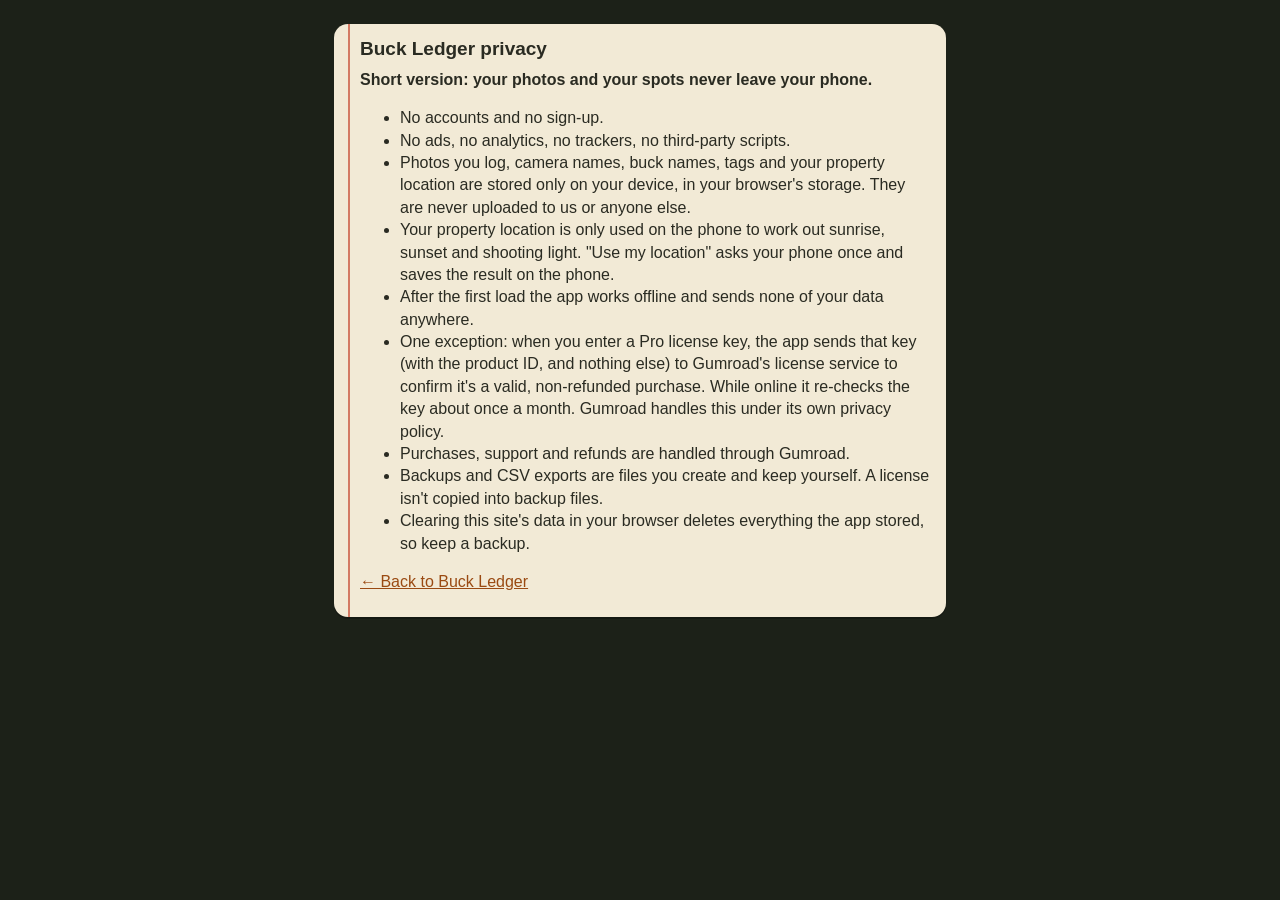
==== privacy.html @ cd7a8b6e "Buck Ledger v1.0.0" ====
<!doctype html><html lang="en"><head><meta charset="utf-8"><meta name="viewport" content="width=device-width, initial-scale=1">
<title>Buck Ledger · Privacy</title><link rel="icon" href="icons/icon.svg"><link rel="stylesheet" href="styles.css"></head>
<body><main class="wrap" style="padding-top:24px">
<div class="paper">
<h2>Buck Ledger privacy</h2>
<p><b>Short version: your photos and your spots never leave your phone.</b></p>
<ul>
<li>No accounts and no sign-up.</li>
<li>No ads, no analytics, no trackers, no third-party scripts.</li>
<li>Photos you log, camera names, buck names, tags and your property location are stored only on your device, in your browser's storage. They are never uploaded to us or anyone else.</li>
<li>Your property location is only used on the phone to work out sunrise, sunset and shooting light. "Use my location" asks your phone once and saves the result on the phone.</li>
<li>After the first load the app works offline and sends none of your data anywhere.</li>
<li>One exception: when you enter a Pro license key, the app sends that key (with the product ID, and nothing else) to Gumroad's license service to confirm it's a valid, non-refunded purchase. While online it re-checks the key about once a month. Gumroad handles this under its own privacy policy.</li>
<li>Purchases, support and refunds are handled through Gumroad.</li>
<li>Backups and CSV exports are files you create and keep yourself. A license isn't copied into backup files.</li>
<li>Clearing this site's data in your browser deletes everything the app stored, so keep a backup.</li>
</ul>
<p><a href="./">← Back to Buck Ledger</a></p>
</div></main></body></html>
---- styles.css ----
:root{--bg:#1c2118;--bg2:#252b20;--line:#3a4331;--text:#eee9da;--muted:#a9ad9a;--paper:#f2ead6;--paper2:#e9dfc4;--ink:#2a2b22;--ink2:#6b6553;--rule:#c9d3dc;--margin:#c8553d;
  --acc:#d9822b;--day:#e0b23c;--light:#d9822b;--dark:#34477a;--ok:#5d8f3e;--danger:#c8553d;--r:14px;--safe-b:env(safe-area-inset-bottom,0px);--safe-t:env(safe-area-inset-top,0px)}
*{box-sizing:border-box;-webkit-tap-highlight-color:transparent}
html,body{margin:0;background:var(--bg);color:var(--text);font:16px/1.4 -apple-system,BlinkMacSystemFont,"Segoe UI",Roboto,Helvetica,Arial,sans-serif;-webkit-text-size-adjust:100%}
a{color:#f0a456}
h1,h2,h3{margin:0 0 8px;line-height:1.2}h1{font-size:23px;letter-spacing:.2px}h2{font-size:19px}h3{font-size:16px}
p{margin:0 0 10px}
.mono{font-family:ui-monospace,"SF Mono",Menlo,Consolas,monospace}
.wrap{max-width:640px;margin:0 auto;padding:calc(12px + var(--safe-t)) 14px calc(100px + var(--safe-b))}
.head{display:flex;align-items:center;gap:10px;margin:2px 0 12px}
.head h1{flex:1;margin:0}
.head .back{color:#f0a456;text-decoration:none;font-size:16px;padding:6px 2px}
.brand{font-family:Georgia,"Times New Roman",serif;font-weight:700}
.muted{color:var(--muted)}.small{font-size:13.5px}.tiny{font-size:12px}
/* paper card = a ledger page */
.paper{background:var(--paper);color:var(--ink);border-radius:var(--r);padding:14px 14px 14px 26px;margin:0 0 12px;position:relative;box-shadow:0 2px 0 rgba(0,0,0,.25)}
.paper::before{content:"";position:absolute;left:14px;top:0;bottom:0;width:2px;background:var(--margin);opacity:.75}
.paper a{color:#9a4a12}
.paper .muted{color:var(--ink2)}
.panel{background:var(--bg2);border:1px solid var(--line);border-radius:var(--r);padding:14px;margin:0 0 12px}
.panel.alert{border-color:var(--acc)}
.btn{display:inline-flex;align-items:center;justify-content:center;gap:6px;min-height:48px;padding:10px 16px;border-radius:12px;border:1px solid var(--line);background:#323a2a;color:var(--text);font:inherit;font-weight:650;cursor:pointer;text-decoration:none;text-align:center}
.btn.go{background:var(--acc);border-color:var(--acc);color:#1d1407}
.btn.ink{background:var(--ink);border-color:var(--ink);color:var(--paper)}
.btn.plain{background:transparent}
.btn.danger{color:#ff9a86;border-color:#6b2f2a}
.btn.block{display:flex;width:100%}
.btn.sm{min-height:38px;padding:6px 12px;font-size:14px}
.btn:disabled{opacity:.45}
.btn-row{display:flex;gap:8px}.btn-row>.btn{flex:1}
.field{display:block;margin:0 0 12px}
.field>span{display:block;font-size:13.5px;color:var(--muted);margin-bottom:4px}
.paper .field>span{color:var(--ink2)}
input[type=text],input[type=number],input[type=date],input[type=time],select,textarea{width:100%;min-height:48px;padding:10px 12px;border-radius:10px;border:1px solid var(--line);background:#14180f;color:var(--text);font:inherit;font-size:16px}
.paper input,.paper select,.paper textarea{background:#fffaf0;color:var(--ink);border-color:#cbbf9f}
select{appearance:none;-webkit-appearance:none;background-image:linear-gradient(45deg,transparent 50%,currentColor 50%),linear-gradient(135deg,currentColor 50%,transparent 50%);background-position:calc(100% - 18px) 50%,calc(100% - 13px) 50%;background-size:5px 5px;background-repeat:no-repeat;padding-right:32px}
/* nav */
#nav{position:fixed;left:0;right:0;bottom:0;background:rgba(22,26,19,.97);border-top:1px solid var(--line);display:flex;padding:4px 4px calc(4px + var(--safe-b));z-index:20}
#nav a{flex:1;display:flex;flex-direction:column;align-items:center;gap:2px;padding:7px 0 5px;color:var(--muted);text-decoration:none;font-size:11.5px;position:relative;font-weight:600}
#nav a svg{width:23px;height:23px}
#nav a.on{color:#f0a456}
#nav a .badge{position:absolute;top:1px;left:calc(50% + 7px);background:var(--acc);color:#1d1407;font-size:10.5px;font-weight:800;border-radius:9px;padding:0 5px;min-width:17px;text-align:center}
#nav.hide{display:none}
/* ledger action strip */
.actions{display:grid;grid-template-columns:repeat(3,1fr);gap:8px;margin-bottom:12px}
.act{display:flex;flex-direction:column;align-items:flex-start;gap:2px;padding:10px 12px;border-radius:12px;background:var(--bg2);border:1px solid var(--line);color:var(--text);text-decoration:none;min-height:64px}
.act b{font-size:15px}.act span{font-size:12px;color:var(--muted)}
.act.hot{border-color:var(--acc);background:#33291b}
.act.main{background:var(--acc);border-color:var(--acc);color:#1d1407}.act.main span{color:#3d2a10}
.filters{display:grid;grid-template-columns:1fr 1fr;gap:8px;margin-bottom:10px}
.filters select{min-height:42px;font-size:15px;padding:6px 30px 6px 10px}
/* the ledger itself */
.ledger{background:var(--paper);color:var(--ink);border-radius:var(--r);overflow:hidden;position:relative;box-shadow:0 2px 0 rgba(0,0,0,.25)}
.ledger::before{content:"";position:absolute;left:58px;top:0;bottom:0;width:2px;background:var(--margin);opacity:.65;z-index:1;pointer-events:none}
.lday{padding:10px 12px 4px 70px;font-family:Georgia,serif;font-weight:700;font-size:14px;color:#7a3d14;border-bottom:1px solid var(--rule);background:var(--paper2)}
.lrow{display:flex;align-items:center;gap:10px;min-height:52px;padding:6px 12px;border-bottom:1px solid var(--rule);color:var(--ink);text-decoration:none;cursor:pointer;width:100%;background:none;border-left:0;border-right:0;border-top:0;font:inherit;text-align:left}
.lrow:last-child{border-bottom:0}
.lrow .tm{width:44px;flex:none;font-family:ui-monospace,"SF Mono",Menlo,Consolas,monospace;font-size:13px;font-weight:700;text-align:right}
.lrow .mk{width:12px;height:12px;border-radius:50%;flex:none;margin-left:6px;border:2px solid transparent}
.mk.day{background:var(--day)}.mk.light{background:var(--paper);border-color:var(--light)!important;background:linear-gradient(90deg,var(--light) 50%,var(--paper) 50%)}.mk.dark{background:var(--dark)}.mk.none{background:#b5ab92}
.lrow .who{flex:1;min-width:0}
.lrow .who b{display:block;white-space:nowrap;overflow:hidden;text-overflow:ellipsis;font-size:15px}
.lrow .who span{font-size:12.5px;color:var(--ink2)}
.lrow .n{font-size:12px;color:var(--ink2);flex:none}
.lrow img{width:52px;height:39px;object-fit:cover;border-radius:5px;flex:none;background:#cfc4a6}
.lpull{display:flex;gap:8px;align-items:center;padding:8px 12px 8px 70px;border-bottom:1px solid var(--rule);font-size:13px;color:#5c5034;background:repeating-linear-gradient(135deg,#efe3c4 0 8px,#f2ead6 8px 16px)}
.legend{display:flex;gap:12px;flex-wrap:wrap;font-size:12.5px;color:var(--muted);margin:8px 2px}
.legend .mk{display:inline-block;width:11px;height:11px;border-radius:50%;margin-right:4px;vertical-align:-1px;border:2px solid transparent}
.paper .legend{color:var(--ink2)}
/* sort pass */
.sp{position:fixed;inset:0;background:#0f120c;z-index:30;display:flex;flex-direction:column}
.sp-top{display:flex;align-items:center;gap:8px;padding:calc(8px + var(--safe-t)) 12px 6px;font-size:14px}
.sp-top .grow{flex:1;min-width:0;white-space:nowrap;overflow:hidden;text-overflow:ellipsis}
.sp-top a,.sp-top button{color:#f0a456;background:none;border:0;font:inherit;font-weight:650;padding:8px 4px;cursor:pointer;text-decoration:none}
.sp-photo{flex:1;min-height:0;display:flex;align-items:center;justify-content:center;position:relative}
.sp-photo img{max-width:100%;max-height:100%;object-fit:contain}
.sp-meta{padding:4px 12px;font-size:13px;color:var(--muted);display:flex;gap:8px;flex-wrap:wrap;align-items:center}
.tray{background:var(--paper);color:var(--ink);border-top-left-radius:18px;border-top-right-radius:18px;padding:10px 12px calc(10px + var(--safe-b))}
.tray .bucks{display:flex;gap:8px;overflow-x:auto;padding-bottom:6px;-webkit-overflow-scrolling:touch}
.tok{flex:none;min-height:46px;padding:8px 14px;border-radius:10px;border:2px solid #cbbf9f;background:#fffaf0;color:var(--ink);font:inherit;font-weight:700;cursor:pointer;white-space:nowrap}
.tok.named{border-color:#9a7a3d}
.tok.on{background:var(--ink);border-color:var(--ink);color:var(--paper)}
.tok.add{border-style:dashed;color:var(--ink2);font-weight:600}
.tray .kinds{display:grid;grid-template-columns:repeat(4,1fr);gap:6px;margin:6px 0}
.tray .kinds .tok{padding:8px 4px}
.tray .commit{display:grid;grid-template-columns:1fr 1fr 1.4fr;gap:6px;margin-top:6px}
.tok.empty{background:#e6dcc0}
/* stamp reader */
.stamp{position:relative;width:100%;height:120px;overflow:hidden;border-radius:10px;background:#000;border:2px solid var(--acc)}
.stamp img{position:absolute;left:0;width:250%;max-width:none}
.stamp-full{width:100%;border-radius:10px;display:block;margin-bottom:8px}
.dt2{display:grid;grid-template-columns:1.2fr 1fr;gap:8px}
/* buck page */
.ring-wrap{display:flex;justify-content:center}
.ring-wrap svg{width:100%;max-width:300px;height:auto}
.strip{display:flex;gap:3px;overflow-x:auto;padding:16px 2px 6px;-webkit-overflow-scrolling:touch;position:relative}
.sday{flex:none;width:22px;height:30px;border-radius:4px;background:#fffaf0;border:1px solid #d6cbaa;font-size:9.5px;color:var(--ink2);display:flex;align-items:flex-end;justify-content:center;padding-bottom:1px;position:relative}
.sday.lit{background:var(--day);border-color:#b58a1c;color:#3d2c05}
.sday.dk{background:var(--dark);border-color:#26355d;color:#dfe5f5}
.sday.seen{background:#b5ab92;border-color:#958a6f;color:#2a2b22}
.sday .mo{position:absolute;top:-15px;left:0;font-size:10.5px;font-weight:700;color:#7a3d14;white-space:nowrap}
.read{margin:0;padding-left:18px;line-height:1.5}.read li{margin-bottom:5px}
.camcount{display:flex;justify-content:space-between;padding:8px 0;border-bottom:1px dashed #cbbf9f;font-size:15px}
.camcount:last-child{border-bottom:0}
/* lists */
.list{list-style:none;margin:0;padding:0}
.list li{border-bottom:1px solid var(--rule)}
.list li:last-child{border-bottom:0}
.list a.item{display:flex;align-items:center;gap:10px;color:var(--ink);text-decoration:none;padding:10px 0}
.list .t{flex:1;min-width:0}.list .t b{display:block;white-space:nowrap;overflow:hidden;text-overflow:ellipsis}
.list .t span{font-size:13px;color:var(--ink2)}
.thumb{width:60px;height:45px;object-fit:cover;border-radius:6px;background:#cfc4a6;flex:none;display:flex;align-items:center;justify-content:center}
.pgrid{display:grid;grid-template-columns:repeat(3,1fr);gap:4px}
.pgrid button,.pgrid a{position:relative;display:block;aspect-ratio:4/3;padding:0;border:2px solid transparent;border-radius:6px;overflow:hidden;background:#cfc4a6;cursor:pointer}
.pgrid img{width:100%;height:100%;object-fit:cover;display:block}
.pgrid .cap{position:absolute;left:0;right:0;bottom:0;font-size:10.5px;padding:1px 4px;background:rgba(0,0,0,.6);color:#fff;font-family:ui-monospace,Menlo,monospace}
.pgrid .sel{border-color:var(--acc)}
.photo-big{width:100%;border-radius:10px;display:block;background:#000}
.pill{display:inline-block;font-size:12px;padding:2px 8px;border-radius:10px;border:1px solid currentColor}
.tip{background:#1f2a35;border:1px solid #34506b;border-radius:12px;padding:10px 12px;font-size:14px;margin:0 0 12px;color:#dde7f0}
.progress{height:10px;background:#cbbf9f;border-radius:6px;overflow:hidden;margin:10px 0}
.progress i{display:block;height:100%;background:var(--acc);width:0;transition:width .2s}
.welcome{text-align:center;padding:22px 16px 18px 26px}
.welcome .big{font-size:42px}
.steps{margin:8px 0 14px;padding-left:22px;text-align:left}.steps li{margin-bottom:6px}
hr{border:0;border-top:1px dashed #cbbf9f;margin:14px 0}
/* sheet + toast */
.sheet-back{position:fixed;inset:0;background:rgba(0,0,0,.55);z-index:40;display:flex;align-items:flex-end;justify-content:center}
.sheet{background:var(--paper);color:var(--ink);border-top-left-radius:18px;border-top-right-radius:18px;width:100%;max-width:640px;max-height:88vh;overflow:auto;padding:18px 16px calc(18px + var(--safe-b))}
.sheet .muted{color:var(--ink2)}
.sheet input{background:#fffaf0;color:var(--ink);border-color:#cbbf9f}
#toast{position:fixed;left:50%;bottom:calc(88px + var(--safe-b));transform:translateX(-50%) translateY(20px);background:var(--paper);color:var(--ink);padding:10px 16px;border-radius:12px;font-weight:650;font-size:14.5px;opacity:0;pointer-events:none;transition:.2s;z-index:60;max-width:90vw;text-align:center;box-shadow:0 4px 18px rgba(0,0,0,.4)}
#toast.show{opacity:1;transform:translateX(-50%) translateY(0)}
@media (min-width:560px){.pgrid{grid-template-columns:repeat(4,1fr)}}
.dt2{grid-template-columns:minmax(0,1.2fr) minmax(0,1fr)}
.dt2 input{min-width:0;padding-left:8px;padding-right:6px}
input[type=date],input[type=time]{-webkit-appearance:none;appearance:none;display:block}
body.full #toast{bottom:auto;top:calc(56px + var(--safe-t))}
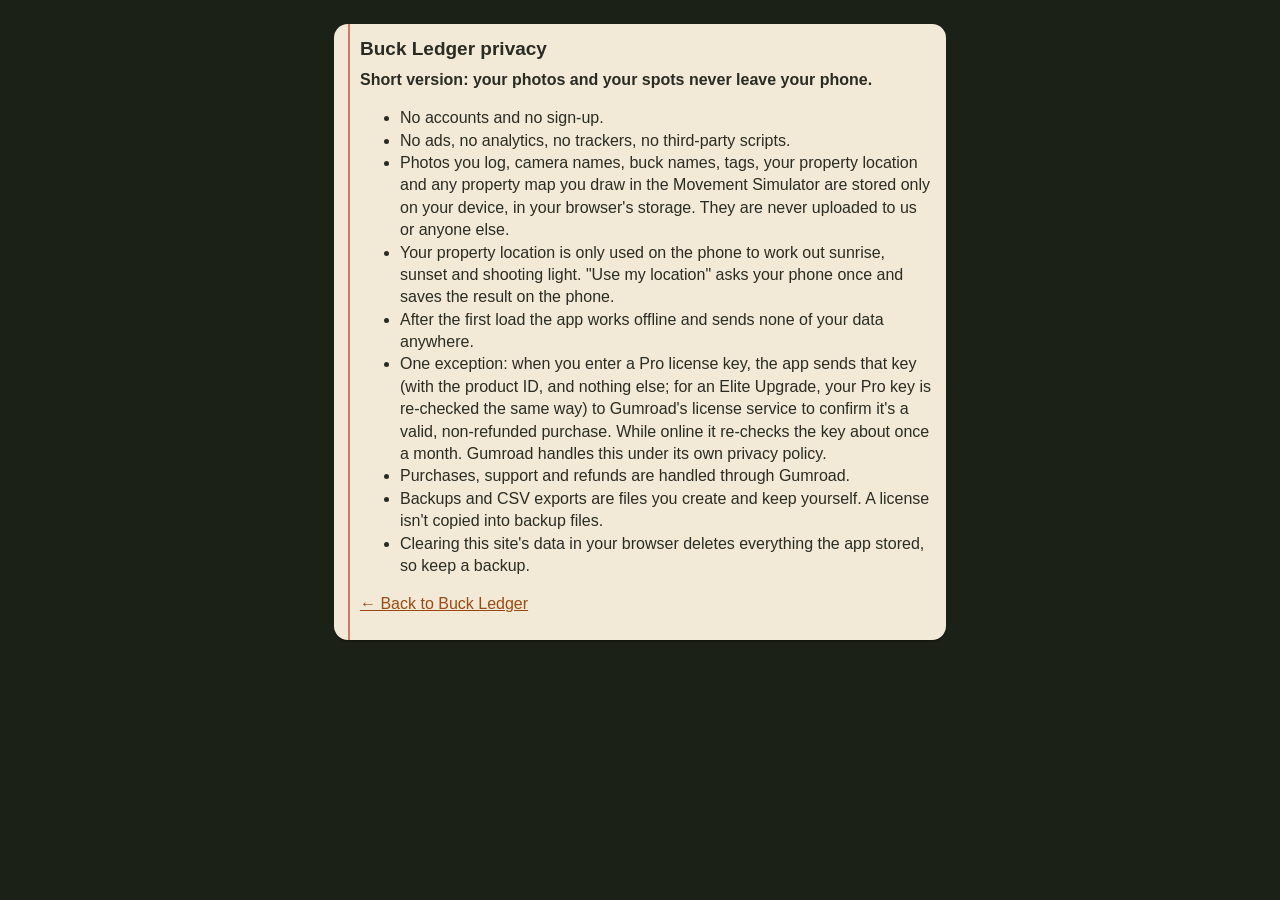
==== commit dee8b965: "v2.0.0: Free/Pro/Elite tiers, Elite Upgrade, Movement Simulator with map editor" ====
--- a/privacy.html
+++ b/privacy.html
@@ -7,10 +7,10 @@
 <ul>
 <li>No accounts and no sign-up.</li>
 <li>No ads, no analytics, no trackers, no third-party scripts.</li>
-<li>Photos you log, camera names, buck names, tags and your property location are stored only on your device, in your browser's storage. They are never uploaded to us or anyone else.</li>
+<li>Photos you log, camera names, buck names, tags, your property location and any property map you draw in the Movement Simulator are stored only on your device, in your browser's storage. They are never uploaded to us or anyone else.</li>
 <li>Your property location is only used on the phone to work out sunrise, sunset and shooting light. "Use my location" asks your phone once and saves the result on the phone.</li>
 <li>After the first load the app works offline and sends none of your data anywhere.</li>
-<li>One exception: when you enter a Pro license key, the app sends that key (with the product ID, and nothing else) to Gumroad's license service to confirm it's a valid, non-refunded purchase. While online it re-checks the key about once a month. Gumroad handles this under its own privacy policy.</li>
+<li>One exception: when you enter a Pro license key, the app sends that key (with the product ID, and nothing else; for an Elite Upgrade, your Pro key is re-checked the same way) to Gumroad's license service to confirm it's a valid, non-refunded purchase. While online it re-checks the key about once a month. Gumroad handles this under its own privacy policy.</li>
 <li>Purchases, support and refunds are handled through Gumroad.</li>
 <li>Backups and CSV exports are files you create and keep yourself. A license isn't copied into backup files.</li>
 <li>Clearing this site's data in your browser deletes everything the app stored, so keep a backup.</li>
--- a/styles.css
+++ b/styles.css
@@ -136,3 +136,12 @@
 .dt2 input{min-width:0;padding-left:8px;padding-right:6px}
 input[type=date],input[type=time]{-webkit-appearance:none;appearance:none;display:block}
 body.full #toast{bottom:auto;top:calc(56px + var(--safe-t))}
+.ledger::before{left:66px}
+.lrow .tm{width:52px;font-size:12.5px}
+.lday,.lpull{padding-left:78px}
+.tiers{display:grid;gap:6px}
+.tier{display:flex;flex-direction:column;border:2px solid #cbbf9f;border-radius:10px;padding:8px 10px;background:#fffaf0}
+.tier b{font-size:15px}.tier span{font-size:13px;color:var(--ink2)}
+.tier.cur{border-color:var(--ink);box-shadow:0 0 0 1px var(--ink) inset}
+#nav a{font-size:10.5px}
+#sim-root{margin-top:4px}
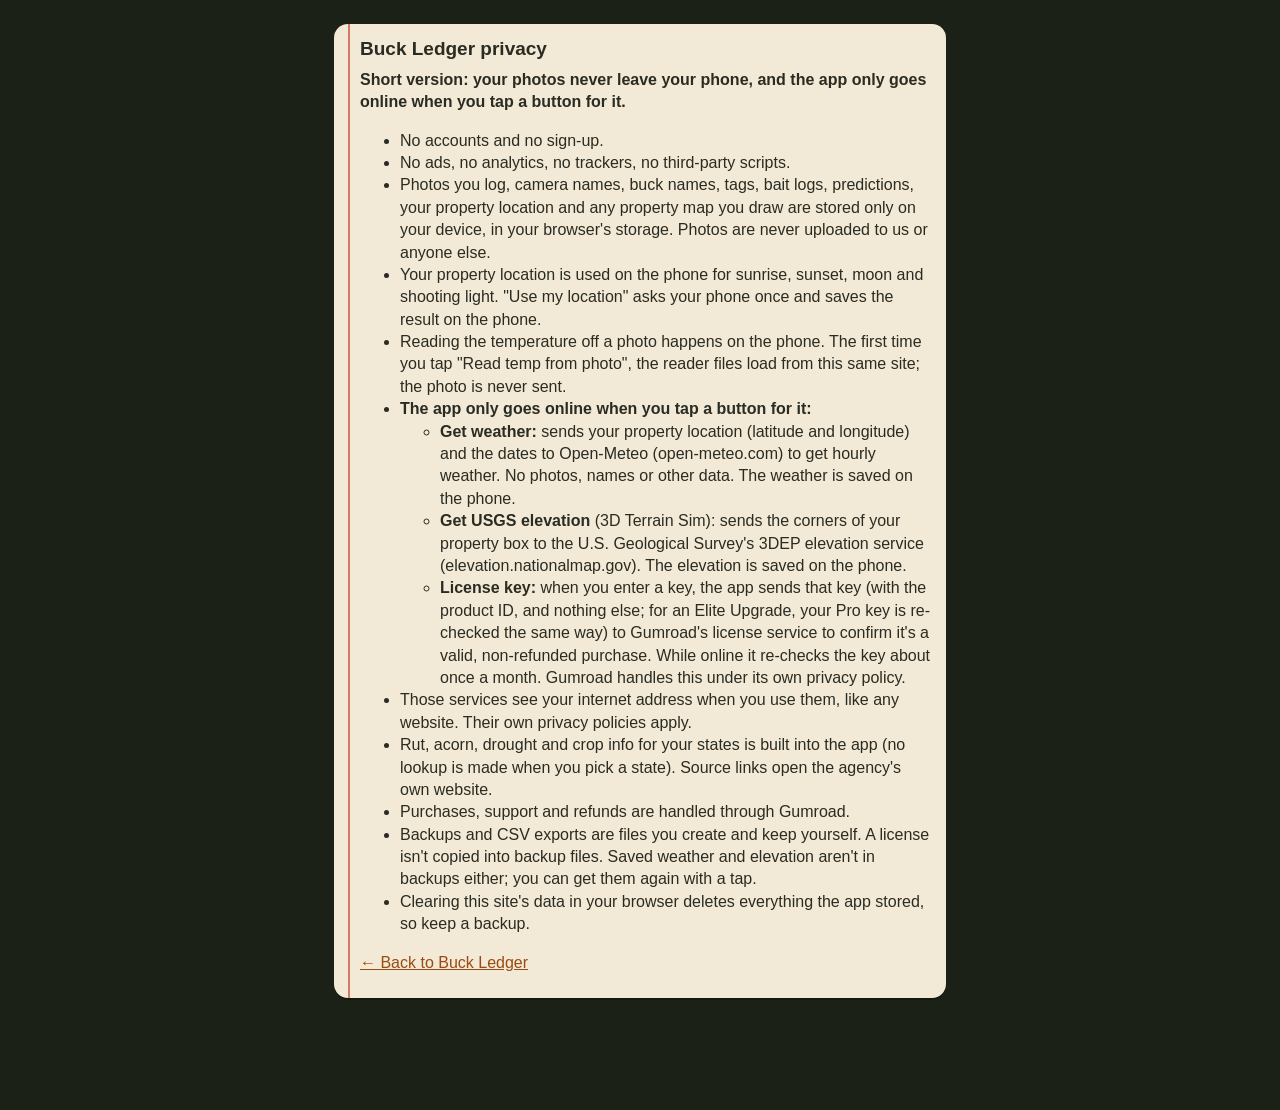
==== commit 6f299087: "Buck Ledger v3: 3D terrain sim, state info, predictions, weather, sun/moon, ribbon temp, headings, b" ====
--- a/privacy.html
+++ b/privacy.html
@@ -3,16 +3,23 @@
 <body><main class="wrap" style="padding-top:24px">
 <div class="paper">
 <h2>Buck Ledger privacy</h2>
-<p><b>Short version: your photos and your spots never leave your phone.</b></p>
+<p><b>Short version: your photos never leave your phone, and the app only goes online when you tap a button for it.</b></p>
 <ul>
 <li>No accounts and no sign-up.</li>
 <li>No ads, no analytics, no trackers, no third-party scripts.</li>
-<li>Photos you log, camera names, buck names, tags, your property location and any property map you draw in the Movement Simulator are stored only on your device, in your browser's storage. They are never uploaded to us or anyone else.</li>
-<li>Your property location is only used on the phone to work out sunrise, sunset and shooting light. "Use my location" asks your phone once and saves the result on the phone.</li>
-<li>After the first load the app works offline and sends none of your data anywhere.</li>
-<li>One exception: when you enter a Pro license key, the app sends that key (with the product ID, and nothing else; for an Elite Upgrade, your Pro key is re-checked the same way) to Gumroad's license service to confirm it's a valid, non-refunded purchase. While online it re-checks the key about once a month. Gumroad handles this under its own privacy policy.</li>
+<li>Photos you log, camera names, buck names, tags, bait logs, predictions, your property location and any property map you draw are stored only on your device, in your browser's storage. Photos are never uploaded to us or anyone else.</li>
+<li>Your property location is used on the phone for sunrise, sunset, moon and shooting light. "Use my location" asks your phone once and saves the result on the phone.</li>
+<li>Reading the temperature off a photo happens on the phone. The first time you tap "Read temp from photo", the reader files load from this same site; the photo is never sent.</li>
+<li><b>The app only goes online when you tap a button for it:</b>
+ <ul>
+ <li><b>Get weather:</b> sends your property location (latitude and longitude) and the dates to Open-Meteo (open-meteo.com) to get hourly weather. No photos, names or other data. The weather is saved on the phone.</li>
+ <li><b>Get USGS elevation</b> (3D Terrain Sim): sends the corners of your property box to the U.S. Geological Survey's 3DEP elevation service (elevation.nationalmap.gov). The elevation is saved on the phone.</li>
+ <li><b>License key:</b> when you enter a key, the app sends that key (with the product ID, and nothing else; for an Elite Upgrade, your Pro key is re-checked the same way) to Gumroad's license service to confirm it's a valid, non-refunded purchase. While online it re-checks the key about once a month. Gumroad handles this under its own privacy policy.</li>
+ </ul></li>
+<li>Those services see your internet address when you use them, like any website. Their own privacy policies apply.</li>
+<li>Rut, acorn, drought and crop info for your states is built into the app (no lookup is made when you pick a state). Source links open the agency's own website.</li>
 <li>Purchases, support and refunds are handled through Gumroad.</li>
-<li>Backups and CSV exports are files you create and keep yourself. A license isn't copied into backup files.</li>
+<li>Backups and CSV exports are files you create and keep yourself. A license isn't copied into backup files. Saved weather and elevation aren't in backups either; you can get them again with a tap.</li>
 <li>Clearing this site's data in your browser deletes everything the app stored, so keep a backup.</li>
 </ul>
 <p><a href="./">← Back to Buck Ledger</a></p>
--- a/styles.css
+++ b/styles.css
@@ -145,3 +145,43 @@
 .tier.cur{border-color:var(--ink);box-shadow:0 0 0 1px var(--ink) inset}
 #nav a{font-size:10.5px}
 #sim-root{margin-top:4px}
+/* v3 */
+.vdet{list-style:none;padding:0;margin:6px 0 8px;font-size:.88rem}
+.vdet li{padding:3px 0;border-bottom:1px dashed #e2d7bd}
+.weak{display:inline-block;font-size:.7rem;padding:1px 6px;border-radius:8px;background:#efe6cf;color:#6b5a32;font-weight:700;margin-left:4px}
+.suggest{display:flex;gap:8px;align-items:center;justify-content:space-between;background:#fff4d6;border:2px dashed #c9a24a;border-radius:10px;padding:8px 10px;margin:8px 0;font-size:.9rem}
+.tray .suggest{margin:0 0 8px}
+.pts{font-size:.75rem;font-weight:700;background:#efe6cf;border-radius:6px;padding:1px 6px;margin-left:4px}
+.seg{display:flex;gap:6px;margin:-4px 0 12px}
+.seg a{flex:1;text-align:center;padding:10px;border-radius:10px;border:2px solid #cbbf9f;font-weight:700;text-decoration:none;color:var(--ink);background:#fffaf0}
+.seg a.on{background:var(--ink);color:var(--paper);border-color:var(--ink)}
+.stgrid{display:grid;grid-template-columns:1fr 1fr;gap:6px}
+.stpick{display:flex;flex-direction:column;border:2px solid #cbbf9f;border-radius:10px;padding:8px;background:#fffaf0;cursor:pointer;position:relative}
+.stpick input{position:absolute;opacity:0;pointer-events:none}
+.stpick.on{border-color:var(--ink);background:#f1ead8}
+.stpick span{font-size:.72rem;color:#6b6250}
+.research h4{margin:12px 0 4px;font-size:.95rem}
+.ev{display:inline-block;font-size:.68rem;padding:1px 6px;border-radius:8px;font-weight:700;vertical-align:middle;text-transform:uppercase}
+.ev-strong{background:#d9ecd5;color:#24552a}.ev-moderate{background:#f3e6c4;color:#6b5414}.ev-weak{background:#f3d6cf;color:#7a2c1c}
+.pred{border:2px solid #cbbf9f;border-radius:12px;padding:10px 12px;margin:10px 0;background:#fffaf0}
+.pred.hit{border-color:#2ea043}.pred.miss{border-color:#d1242f}.pred.void{opacity:.7}
+.pred-top{display:flex;justify-content:space-between;gap:8px;align-items:baseline}
+.pred.hit .pred-top b{color:#1e7a33}.pred.miss .pred-top b{color:#a61b25}
+.chk{display:flex;gap:8px;align-items:center;margin:8px 0;font-size:.9rem}
+.zone{margin-top:6px}
+.baitrow{display:flex;justify-content:space-between;align-items:center;padding:4px 0}
+.t3{position:relative}
+.t3-demo{background:#7a2c1c;color:#fff;font-weight:700;text-align:center;padding:6px;border-radius:8px 8px 0 0;font-size:.85rem}
+.t3-stage{position:relative;background:#1c2118;border-radius:10px;overflow:hidden;touch-action:none}
+.t3-cv{display:block;width:100%}
+.t3-phase{position:absolute;left:0;right:0;bottom:0;padding:6px 10px;background:linear-gradient(transparent,rgba(0,0,0,.7));color:#fff;font-size:.85rem;font-weight:600}
+.t3-ctl{padding:8px 0}
+.t3-scrub{display:block}.t3-scrub span{display:block;font-weight:700;margin-bottom:2px}.t3-scrub input{width:100%}
+.t3-row{display:flex;gap:8px;align-items:flex-end;flex-wrap:wrap;margin:6px 0}
+.t3-day{margin:0;flex:1;min-width:140px}
+.t3-stands{display:flex;flex-wrap:wrap;gap:6px;margin:8px 0}
+.t3-st{display:flex;gap:6px;align-items:center;padding:8px 10px;border-radius:10px;border:2px solid #cbbf9f;background:#fffaf0;font:inherit;font-weight:700}
+.t3-st i{width:12px;height:12px;border-radius:50%;display:inline-block}
+.t3-st.green i{background:#2ea043}.t3-st.yellow i{background:#e3b341}.t3-st.red i{background:#d1242f}
+.t3-st.on{border-color:var(--ink);background:#f1ead8}
+.t3-manual select{flex:1}
